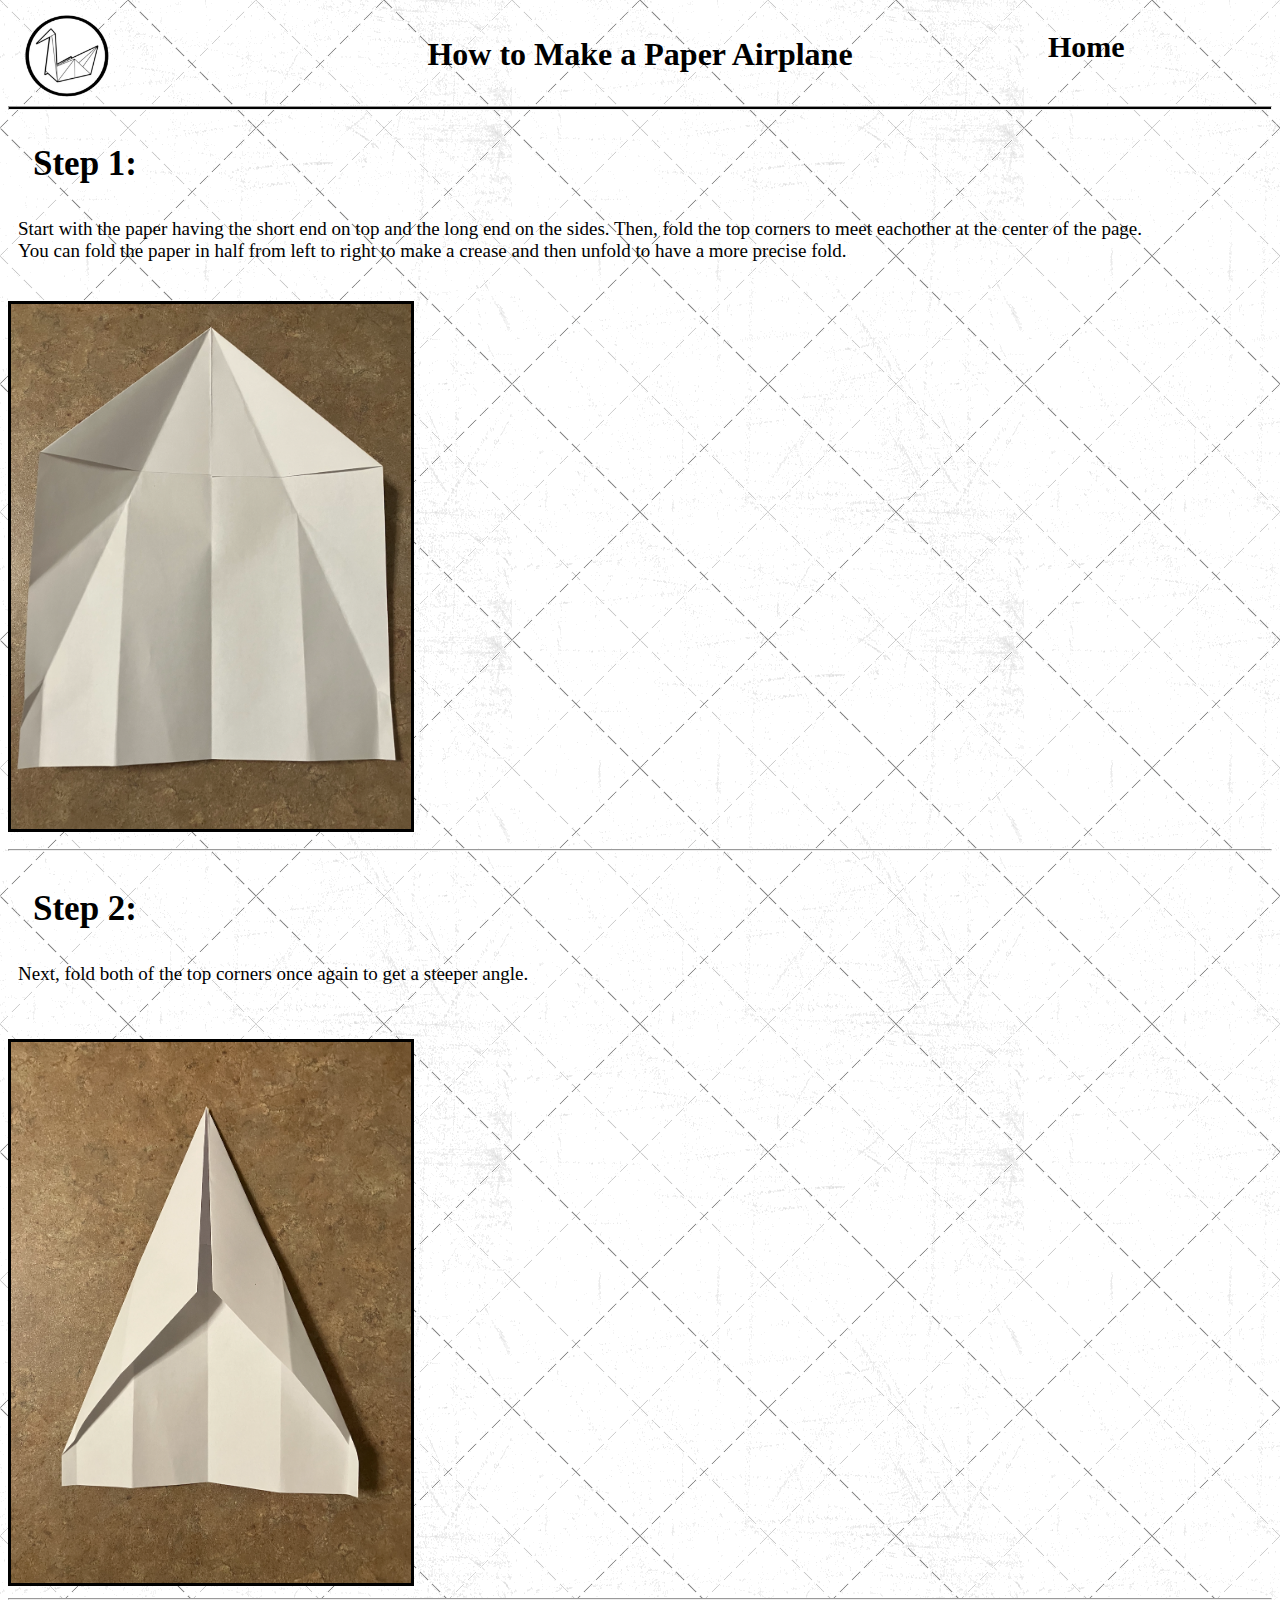
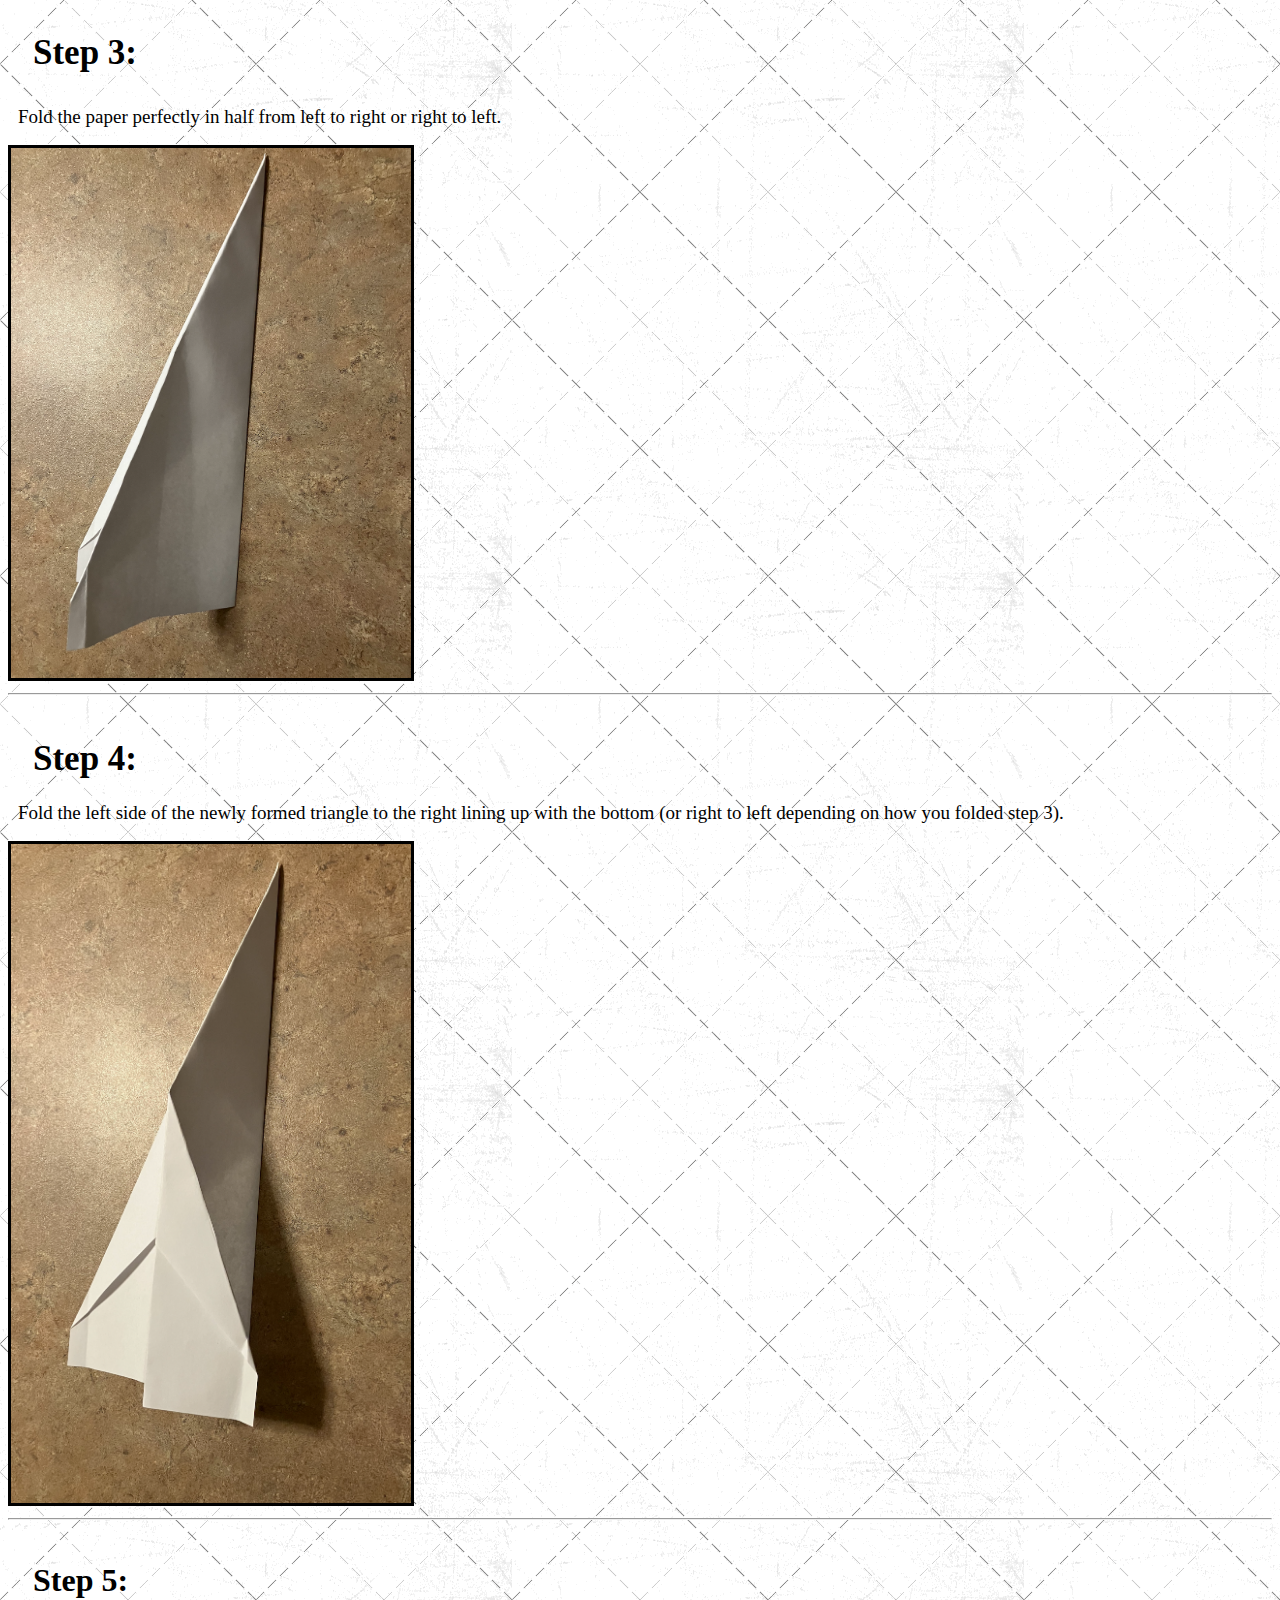
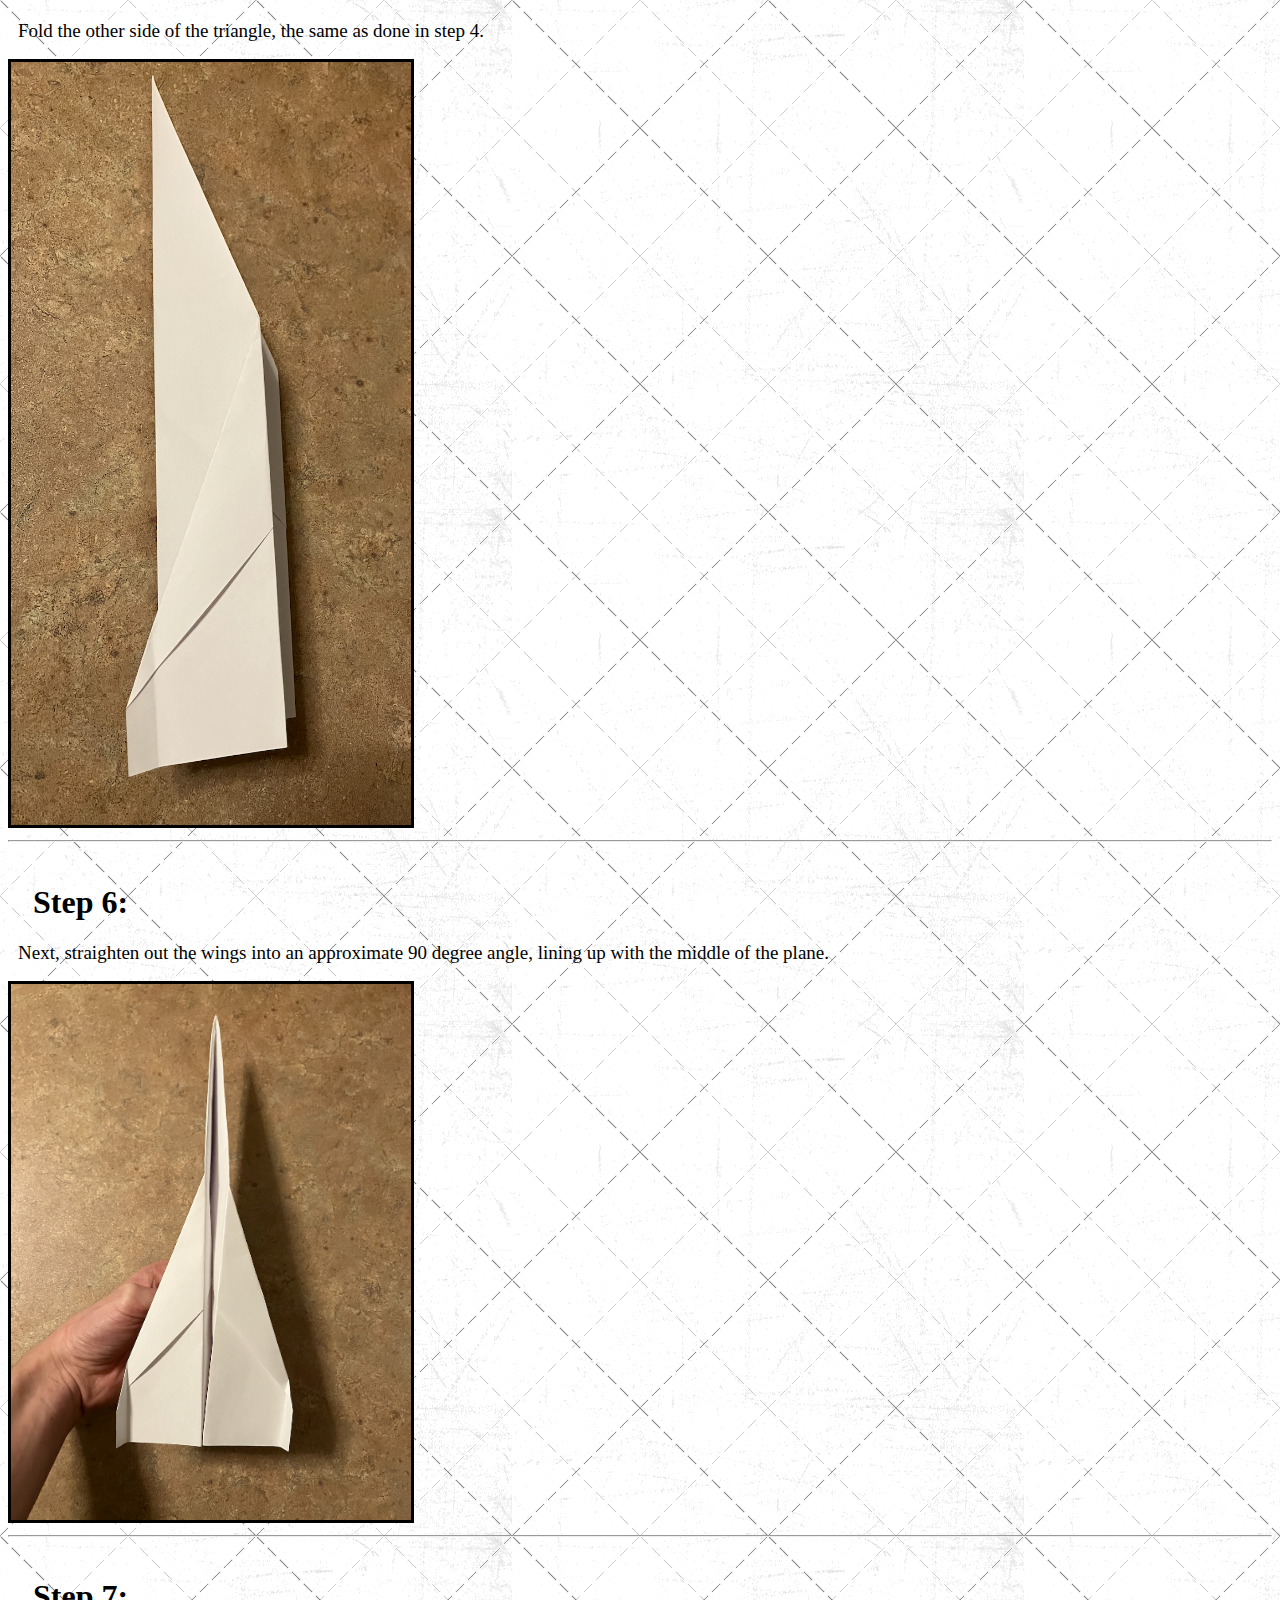
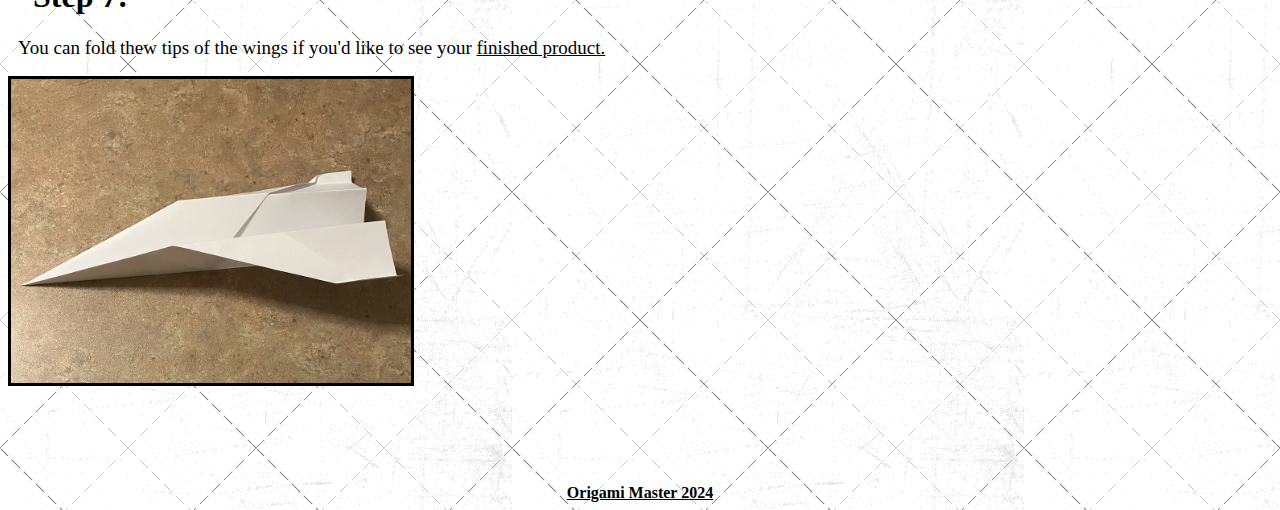
==== airplane.html @ 0a9fe1cd "Add files via upload" ====
<!DOCTYPE html>
    <html>
        <head class="head">
            <link rel="stylesheet" href="styles3.css">
            <h1 class="h1">How to Make a Paper Airplane</h1>
            <br>
            <hr class="line">
            <img src="Swan logo.png" alt="Swan-logo" class="Logo1" width="100px">
        </head>
        <body class="body">
            <div>
                <h1 class="h2">Step 1:</h1>
                <p class="boatS1">Start with the paper having the short end on top and the long end on the sides. Then, fold the top corners to meet eachother at the center of the page.<br>You can fold the paper in half from left to right to make a crease and then unfold to have a more precise fold.</p>
                <img src="S1.png" alt="This-is-a-placeholder" class="BoatI1" width="400px">
                <hr class="hr">
                <h1 class="h3">Step 2:</h1>
                <p class="boatS2">Next, fold both of the top corners once again to get a steeper angle.</p>
                   <img src="S2.png" alt="This-is-a-placeholder" class="BoatI2" width="400px">
                   <hr>
                <h1 class="h4">Step 3:</h1>
                <p class="boatS3">Fold the paper perfectly in half from left to right or right to left.</p>
                <br>
                <img src="S3.png" alt="This-is-a-placeholder" class="BoatI3" width="400px">
                <hr>
                <h1 class="h5">Step 4:</h1>
                <p class="boatS4">Fold the left side of the newly formed triangle to the right lining up with the bottom (or right to left depending on how you folded step 3).</p>
                <br>
                <img src="S4.png" alt="This-is-a-placeholder" class="BoatI4" width="400px">
                <hr>
                <h1 class="h6">Step 5:</h1>
                <p class="boatS5">Fold the other side of the triangle, the same as done in step 4.</p>
                <br>
                <img src="S5.png" alt="This-is-a-placeholder" class="BoatI5" width="400px">
                <hr>
                <h1 class="h7">Step 6:</h1>
                <p class="boatS6">Next, straighten out the wings into an approximate 90 degree angle, lining up with the middle of the plane.</p>
                <br>
                <img src="idk.png" alt="This-is-a-placeholder" class="BoatI6" width="400px">
                <hr>
                <h1 class="h8">Step 7:</h1>
                <p class="boatS7">You can fold thew tips of the wings if you'd like to see your <u>finished product.</u></p>
                <br>
                <img src="S7.png" alt="This-is-a-placeholder" class="BoatI7" width="400px">
                <p class="Home"><a href="index.html"><b>Home</b></a></p>
            </div>
            <center><b><u>Origami Master 2024</u></b></center>
        </body>
    </html>
---- styles3.css ----
.body {
    background-image: url(Backround\ pattern.png);
}
.head {
    background: white;
    z-index: 1;
}
.h1 {
    text-align: center;
    position: relative;
    top: 15px;
}
.h2 {
    position: relative;
    left: 25px;
    top: -95px;
    font-size: 35px;
}
.Logo1 {
    position: relative;
    top: -110px;
    left: 10px;
}
.boatS1 {
    position: relative;
    top: -85px;
    left: 10px;
    font-size: 19px;
}
.BoatI1 {
    position: relative;
    top: -65px;
    border: 3px solid;
}
.BoatI2 {
    border: 3px solid;
}
.BoatI3 {
    border: 3px solid;
}
.BoatI4 {
    border: 3px solid;
}
.BoatI5 {
    border: 3px solid;
}
.BoatI6 {
    border: 3px solid;
}
.BoatI7 {
    border: 3px solid;
}

.h3 {
    position: relative;
    top: -45px;
    left: 25px;
    font-size: 35px;
}
.boatS2 {
    position: relative;
    left: 10px;
    top: -35px;
    font-size: 19px;
}
.h4 {
    position: relative;
    left: 25px;
    top: 10px;
    font-size: 35px;
}
.boatS3 {
    position: relative;
    top: 20px;
    left: 10px;
    font-size: 19px;
}
.h5 {
    position: relative;
    top: 20px;
    left: 25px;
    font-size: 35px;
}
.boatS4 {
    position: relative;
    top: 20px;
    left: 10px;
    font-size: 19px;
}
.h6 {
    position: relative;
    top: 20px;
    left: 25px;
}
.boatS5 {
    position: relative;
    top: 20px;
    left: 10px;
    font-size: 19px;
}
.h7 {
    position: relative;
    top: 20px;
    left: 25px;
}
.boatS6 {
    position: relative;
    top: 20px;
    left: 10px;
    font-size: 19px;
}
.h8 {
    position: relative;
    top: 20px;
    left: 25px;
}
.boatS7 {
    position: relative;
    top: 20px;
    left: 10px;
    font-size: 19px;
}
.hr {
    position: relative;
    top: -60px;
}
.line {
    height: 2px;
    background-color: black;
}
.Home {
    position: relative;
    top: -5190px;
    left: 1040px;
    font-size: 30px;
}
.Home:hover {
    text-decoration: underline;
    color: black;
}
a {
    color: inherit;
    text-decoration: none;
  }
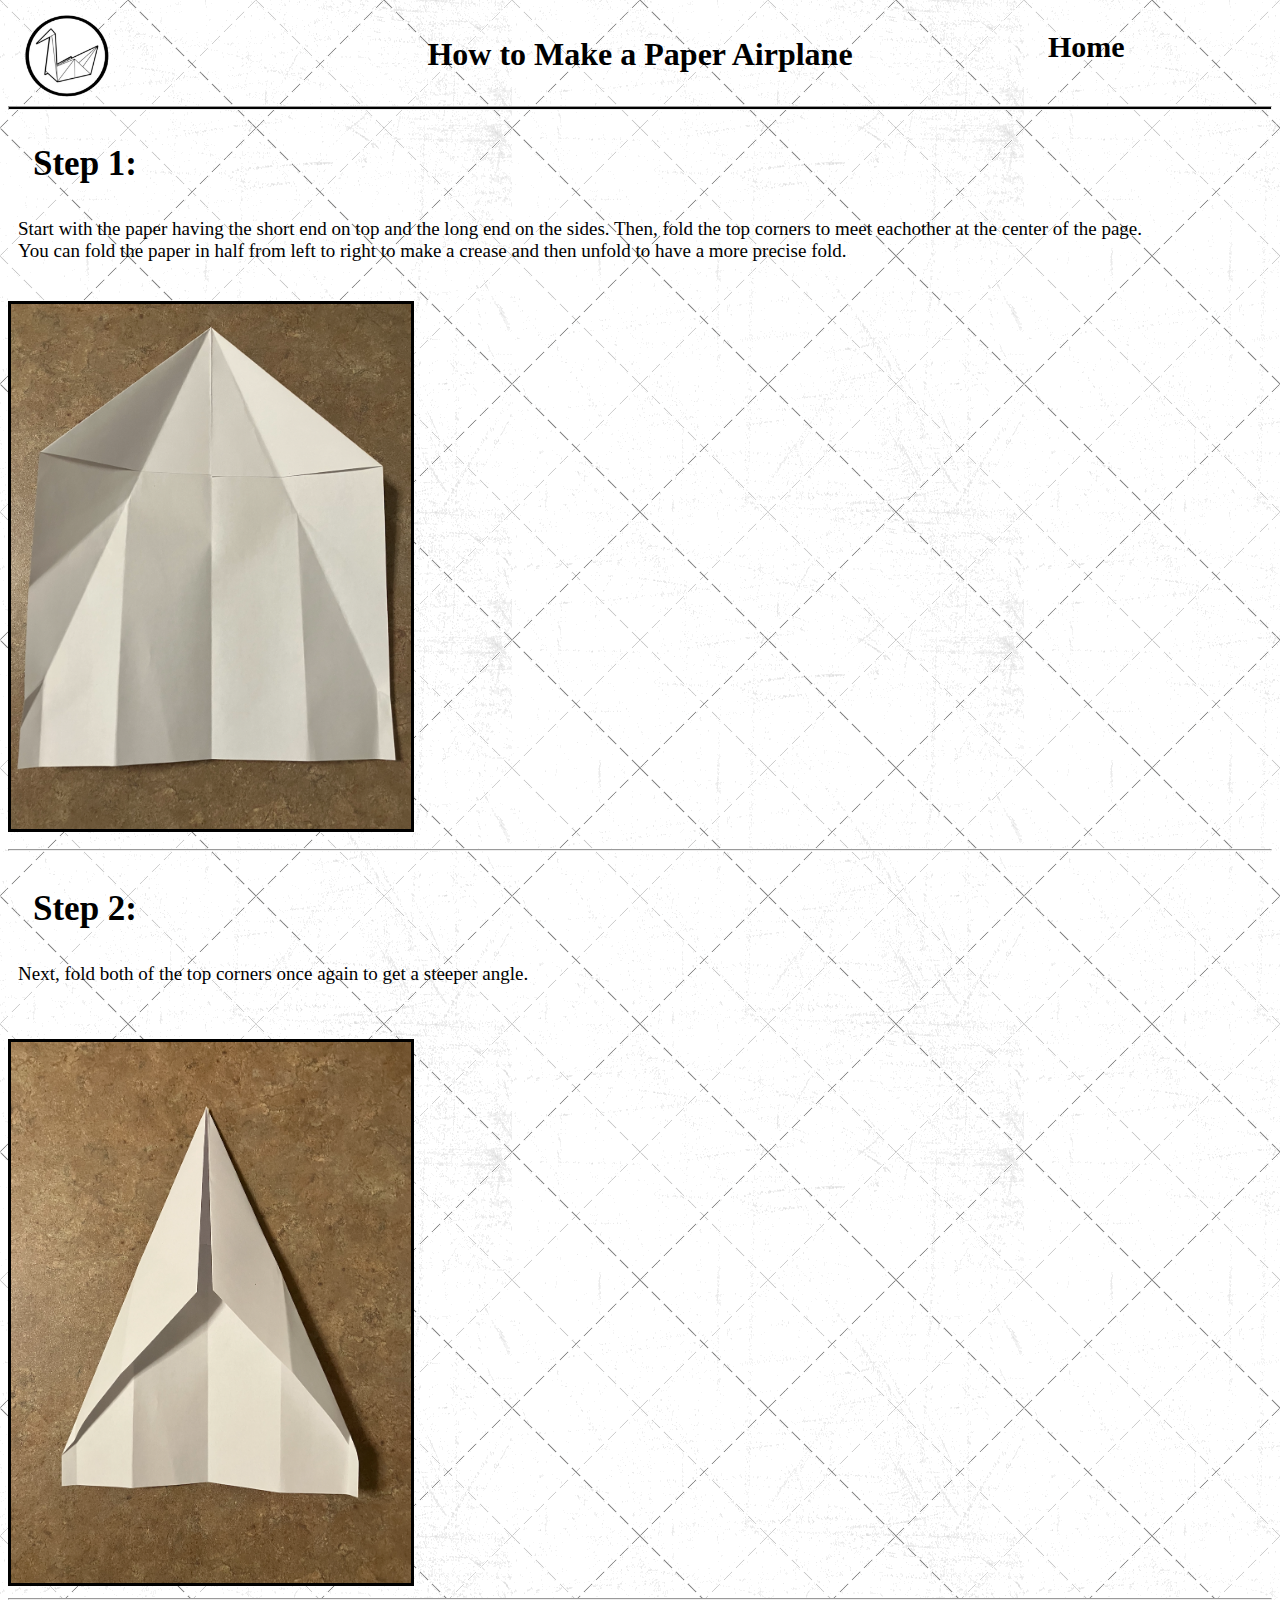
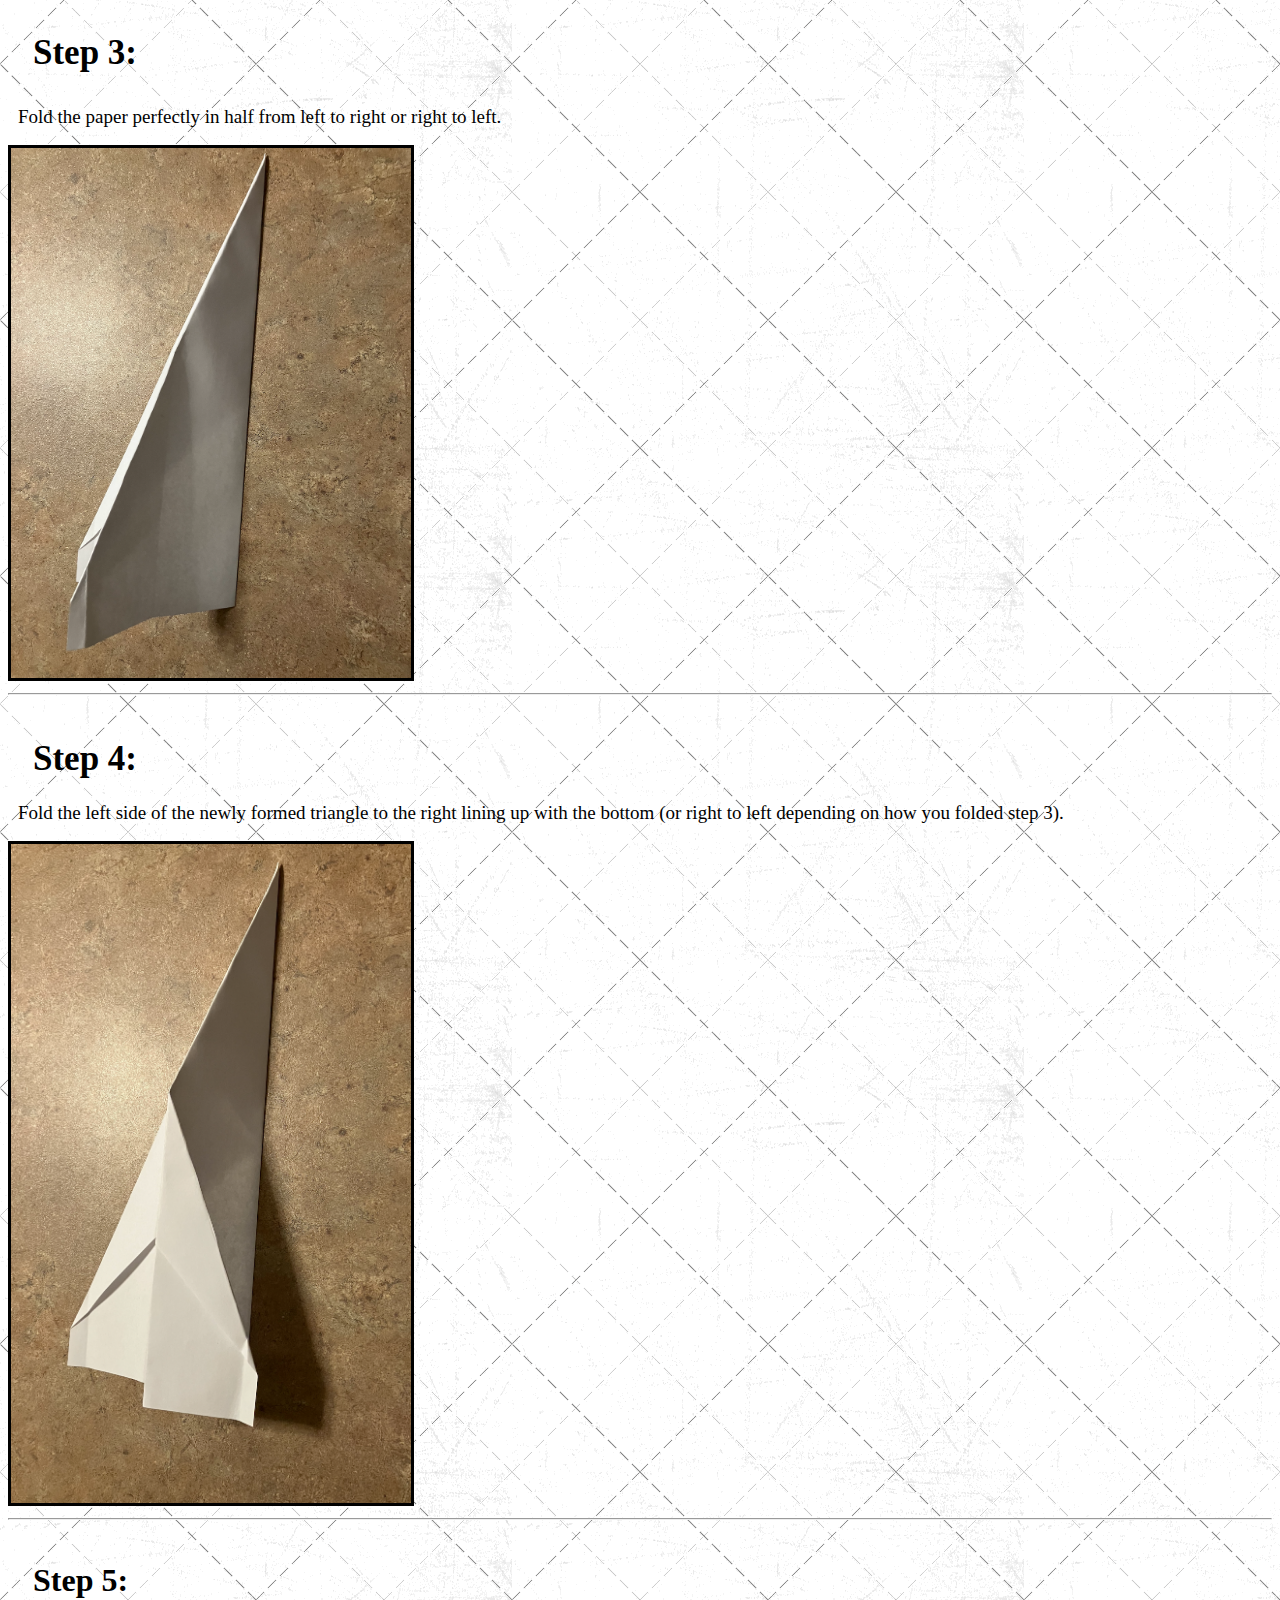
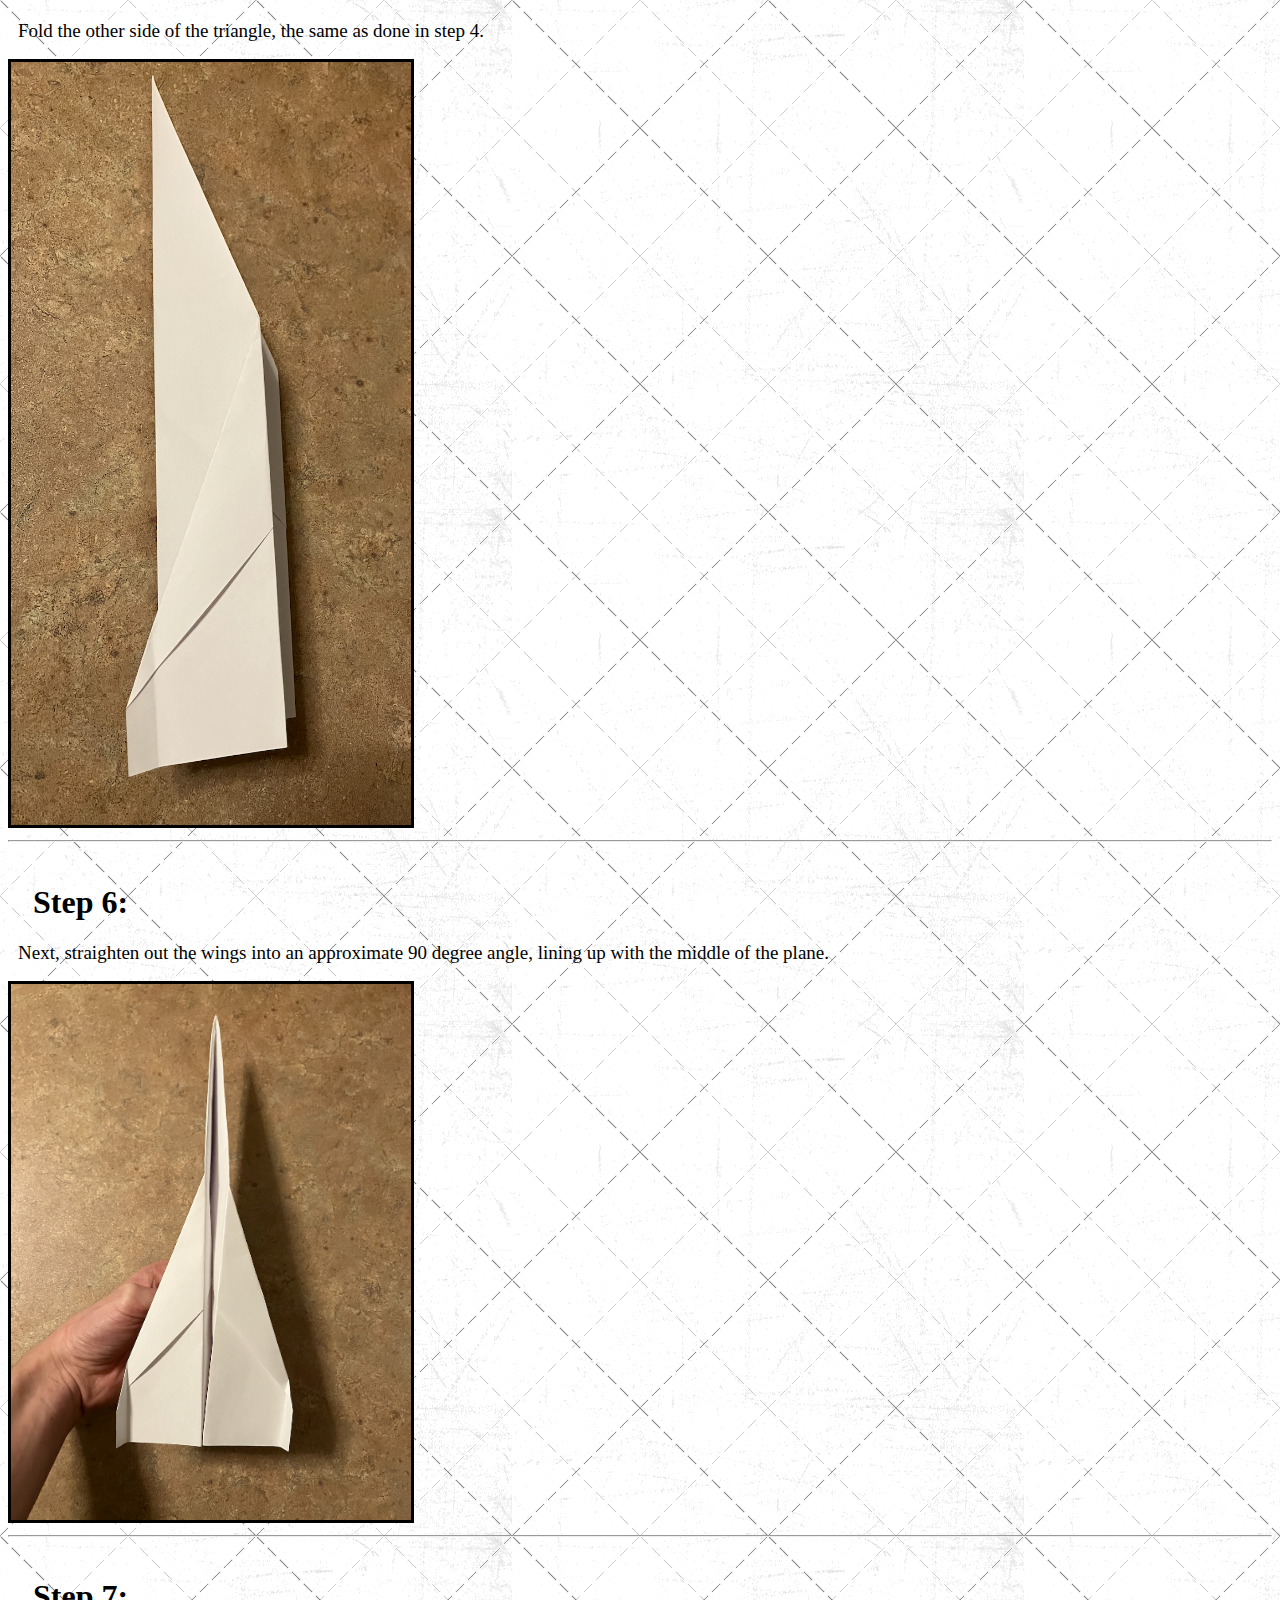
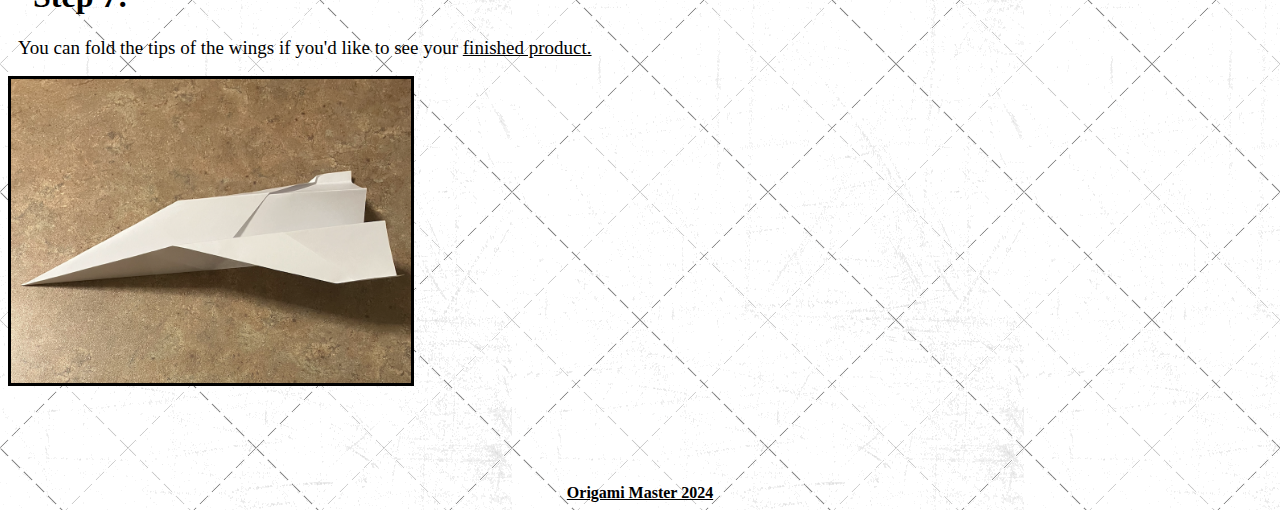
==== commit c762e7eb: "Update airplane.html" ====
--- a/airplane.html
+++ b/airplane.html
@@ -38,11 +38,11 @@
                 <img src="idk.png" alt="This-is-a-placeholder" class="BoatI6" width="400px">
                 <hr>
                 <h1 class="h8">Step 7:</h1>
-                <p class="boatS7">You can fold thew tips of the wings if you'd like to see your <u>finished product.</u></p>
+                <p class="boatS7">You can fold the tips of the wings if you'd like to see your <u>finished product.</u></p>
                 <br>
                 <img src="S7.png" alt="This-is-a-placeholder" class="BoatI7" width="400px">
                 <p class="Home"><a href="index.html"><b>Home</b></a></p>
             </div>
             <center><b><u>Origami Master 2024</u></b></center>
         </body>
-    </html>+    </html>
